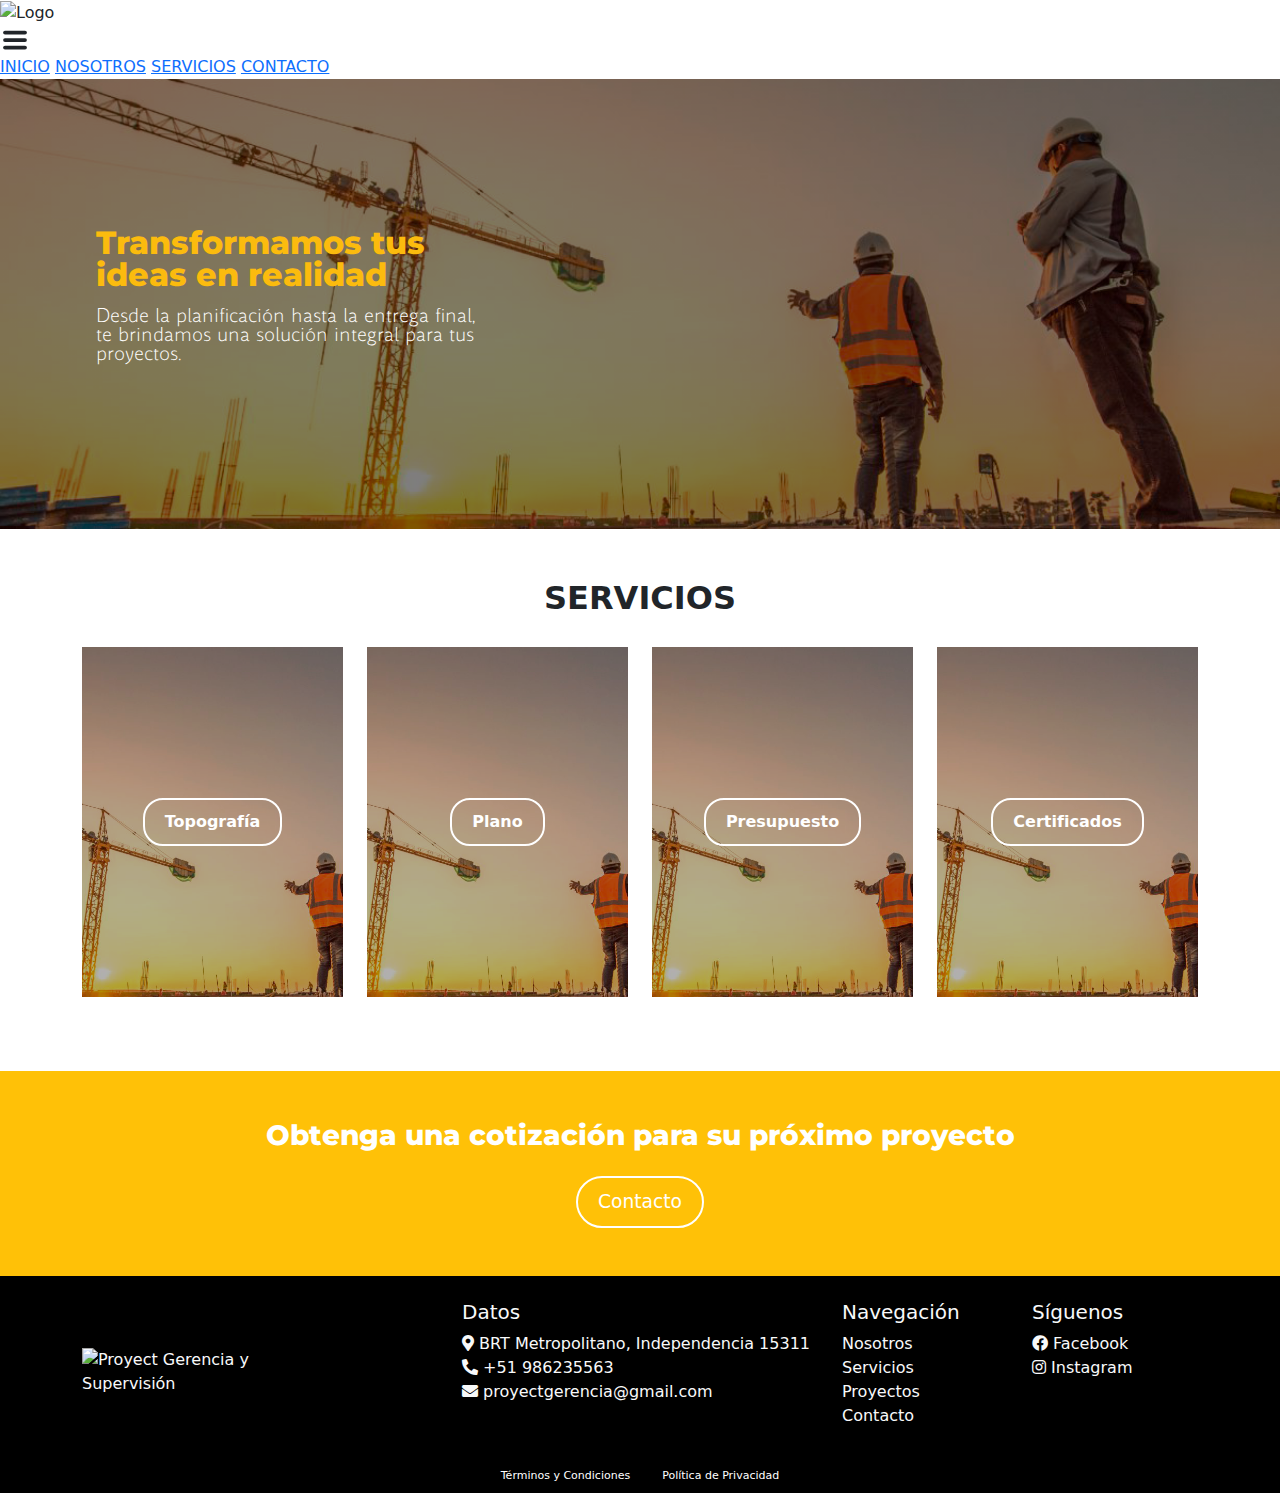
==== inicio.html @ 31e63cb6 "Nosotros, Contacto y formContacto" ====
<!DOCTYPE html>
<html lang="es">
<head>
    <meta charset="UTF-8">
    <meta name="viewport" content="width=device-width, initial-scale=1.0">
    <title>Nosotros</title>
    <!-- Font Awesome (Iconos) -->
    <link href="https://cdnjs.cloudflare.com/ajax/libs/font-awesome/5.10.0/css/all.min.css" rel="stylesheet">
    <!-- Enlace a Bootstrap -->
    <link href="https://cdn.jsdelivr.net/npm/bootstrap@5.3.3/dist/css/bootstrap.min.css" rel="stylesheet" integrity="sha384-QWTKZyjpPEjISv5WaRU9OFeRpok6YctnYmDr5pNlyT2bRjXh0JMhjY6hW+ALEwIH" crossorigin="anonymous">
    <!-- JavaScript para cargar componentes -->
    <script src="/js/scripts.js" defer></script>
    <!-- Enlace al archivo CSS --> 
    <link rel="stylesheet" href="/css/styles.css">
    <!-- CSS - Header -->
    <link href="../css/style_header.css" rel="stylesheet">
    <!-- Google Fonts -->
    <link rel="preconnect" href="https://fonts.googleapis.com">
    <link rel="preconnect" href="https://fonts.gstatic.com" crossorigin>
    <link href="https://fonts.googleapis.com/css2?family=Hind:wght@300;400;500;600;700&family=Montserrat:wght@800&display=swap" rel="stylesheet"> 
</head>
<body>
<!-- Contenedor para el encabezado -->
<div id="navbar-component"></div>

<!-- Sección personalizada del encabezado -->
<div class=" px-5 header-2 header-inicio">
    <div class="col-sm-12 col-lg-5  col-xl-4 mx-lg-5  text-inicio1 ">
         <p>Transformamos tus ideas en realidad</p>
    </div>
    <div class="col-sm-12 col-lg-5 col-xl-4 mx-lg-5 text-inicio2">
        <p>Desde la planificación hasta la entrega final, te brindamos una solución integral para tus proyectos.
        </p>
    </div>
</div>

<!-- Sección de Servicios -->
<section class="servicios-section">
    <div class="container text-center">
        <!-- Título de Servicios -->
        <div class="servicios-titulo">
            <h2>SERVICIOS</h2>
        </div>
        
        <!-- Contenedor de las tarjetas de servicio -->
        <div class="row servicios-imagenes">
            <!-- Tarjeta de Servicio Topografía -->
            <div class="col-12 col-md-3 mb-4">
                <div class="servicio" style="background-image: url('assets/img/img_inicio.png');">
                    <div class="overlay">
                        <a href="#" class="btn-servicio">Topografía</a>
                    </div>
                </div>
            </div>
            <!-- Tarjeta de Servicio Plano -->
            <div class="col-12 col-md-3 mb-4">
                <div class="servicio" style="background-image: url('assets/img/img_inicio.png');">
                    <div class="overlay">
                        <a href="#" class="btn-servicio">Plano</a>
                    </div>
                </div>
            </div>
            <!-- Tarjeta de Servicio Presupuesto -->
            <div class="col-12 col-md-3 mb-4">
                <div class="servicio" style="background-image: url('assets/img/img_inicio.png');">
                    <div class="overlay">
                        <a href="#" class="btn-servicio">Presupuesto</a>
                    </div>
                </div>
            </div>
            <!-- Tarjeta de Servicio Certificados -->
            <div class="col-12 col-md-3 mb-4">
                <div class="servicio" style="background-image: url('assets/img/img_inicio.png');">
                    <div class="overlay">
                        <a href="#" class="btn-servicio">Certificados</a>
                    </div>
                </div>
            </div>
        </div>
    </div>
</section>  
<!-- Sección de Contacto -->
<section class="bg-warning text-center py-5 contac">
    <div class="container d-flex flex-column align-items-center">
      <h3 class="text-white subtitle-nosotros2">Obtenga una cotización para su próximo proyecto</h3>
      <a href="contacto.html" class="btn-contacto mt-3">Contacto</a>
    </div>
</section>
  
<!-- El div donde se cargará el footer -->
<div id="footer-placeholder"></div>

<!-- Script de bootstrap -->
<script src="https://cdn.jsdelivr.net/npm/bootstrap@5.3.3/dist/js/bootstrap.bundle.min.js" integrity="sha384-YvpcrYf0tY3lHB60NNkmXc5s9fDVZLESaAA55NDzOxhy9GkcIdslK1eN7N6jIeHz" crossorigin="anonymous"></script>
</body>
</html>
---- css/style_header.css ----
.header-1 {
    background-color: black;
    padding-top: 120px; 
    
    height: 260px; width: 100%; 
    display: flex; 
    flex-direction: column; 
    align-items: center;
}
.header-2{
    background-image: linear-gradient(rgba(0, 0, 0, 0.5), rgba(0, 0, 0, 0.5)), url(../assets/img/img_n.jpg);   
    width: 100%;
    height: 450px;
    background-size: cover;
    background-position: center;
    background-repeat: no-repeat;

    display: flex;
    flex-direction: column;
    align-items: flex-start;
    justify-content: center;
}

.header-inicio{
    background-image: linear-gradient(rgba(0, 0, 0, 0.5), rgba(0, 0, 0, 0.5)), url(../assets/img/img_inicio.png);
    background-position: bottom;
}
.text-inicio1 {  
    font-family: 'Montserrat', sans-serif;
    color: #fbbb0e;
    font-size: 24pt;
    font-weight: 800;
    text-align: left;
    line-height: 1;
}
.text-inicio2 {  
    text-align: left;
    color: #ffffff;
    font-size: 14pt;
    font-family: 'Amulya-Light', sans-serif;
    line-height: 1;
}
.subtitle-nosotros{
    font-family: 'Montserrat', sans-serif;
    font-size: 21pt;
    font-weight: 800;
    padding-bottom: 15px;

}
.subtitle-nosotros2 {
    font-family: 'Montserrat', sans-serif;
    font-size: 21pt;
    font-weight: 800;
    transition: font-size 0.3s ease;
    
}
.parrafo-nosotros{
    font-family: 'Amulya-Light', sans-serif;
}
.contac:hover .subtitle-nosotros2 {
    font-size: 24pt; /* Tamaño del texto cuando se pasa el mouse sobre la sección */
    transform: scale(1.1); 
}

.btn-contacto{
    padding: 10px 20px;              
    border: 2px solid white;        
    background-color: transparent;   
    color: white;                   
    border-radius: 30px;             
    cursor: pointer;                 
    font-size: 16px;                 
    transition: background-color 0.3s, color 0.3s; 
    text-decoration: none;
    font-size: 14pt;
  }
  .btn-contacto:hover{
    background-color: white;        
    color: black; 
  }
.text-nosotros1 {  
    font-family: 'Montserrat', sans-serif;
    color: #ffffff;
    font-size: 24pt;
    font-weight: 800;
    text-align: left;
}
.text-nosotros2 {  
    text-align: left;
    color: #ffffff;
    font-size: 14pt;
    font-family: 'Amulya-Light', sans-serif;
  
}


.titulo-head {
    font-family: 'Montserrat', sans-serif;
    color: #ffffff;
    font-size: 25pt;
    font-weight: 900;
}
.subtitulo-head {
    font-family: 'Hind', sans-serif;
    color: #fbbb0e;
    font-size: 20pt;
    font-weight: 400;
}

/* Estilo para la sección de Servicios */
.servicios-section {
    padding: 50px 0;
}

/* Título de la sección */
.servicios-titulo h2 {
    font-weight: bold;
    margin-bottom: 30px;
}


.servicio {
    position: relative;
    height: 350px;
    background-size: cover;
    background-position: center center;
    
    overflow: hidden;
    transition: transform 0.5s ease;
}

.servicio:hover {
    transform: scale(1.05); /
}

.overlay {
    position: absolute;
    top: 0;
    left: 0;
    right: 0;
    bottom: 0;
    background-color: rgba(0, 0, 0, 0.3); 
    display: flex;
    align-items: center;
    justify-content: center;
}


.btn-servicio {
    background-color: transparent;
    color: white;
    border: 2px solid white;
    padding: 10px 20px;
    border-radius: 20px; 
    font-weight: bold;
    text-decoration: none;
    transition: background-color 0.3s ease, color 0.3s ease;
}

.btn-servicio:hover {
    background-color: white; /* Fondo blanco al pasar el mouse */
    color: black; /* Cambia el texto a negro */
}

/* Responsividad */
@media (max-width: 768px) {
    .servicio {
        height: 250px;
    }
}

@media (max-width: 576px) {
    .servicio {
        height: 150px;
    }
}

/* Fonts */
@font-face {
    font-family: 'Amulya-Light';
    src: url('../assets/fonts/Amulya-Light.otf') format('truetype');
    font-weight: normal;
    font-style: normal;
}
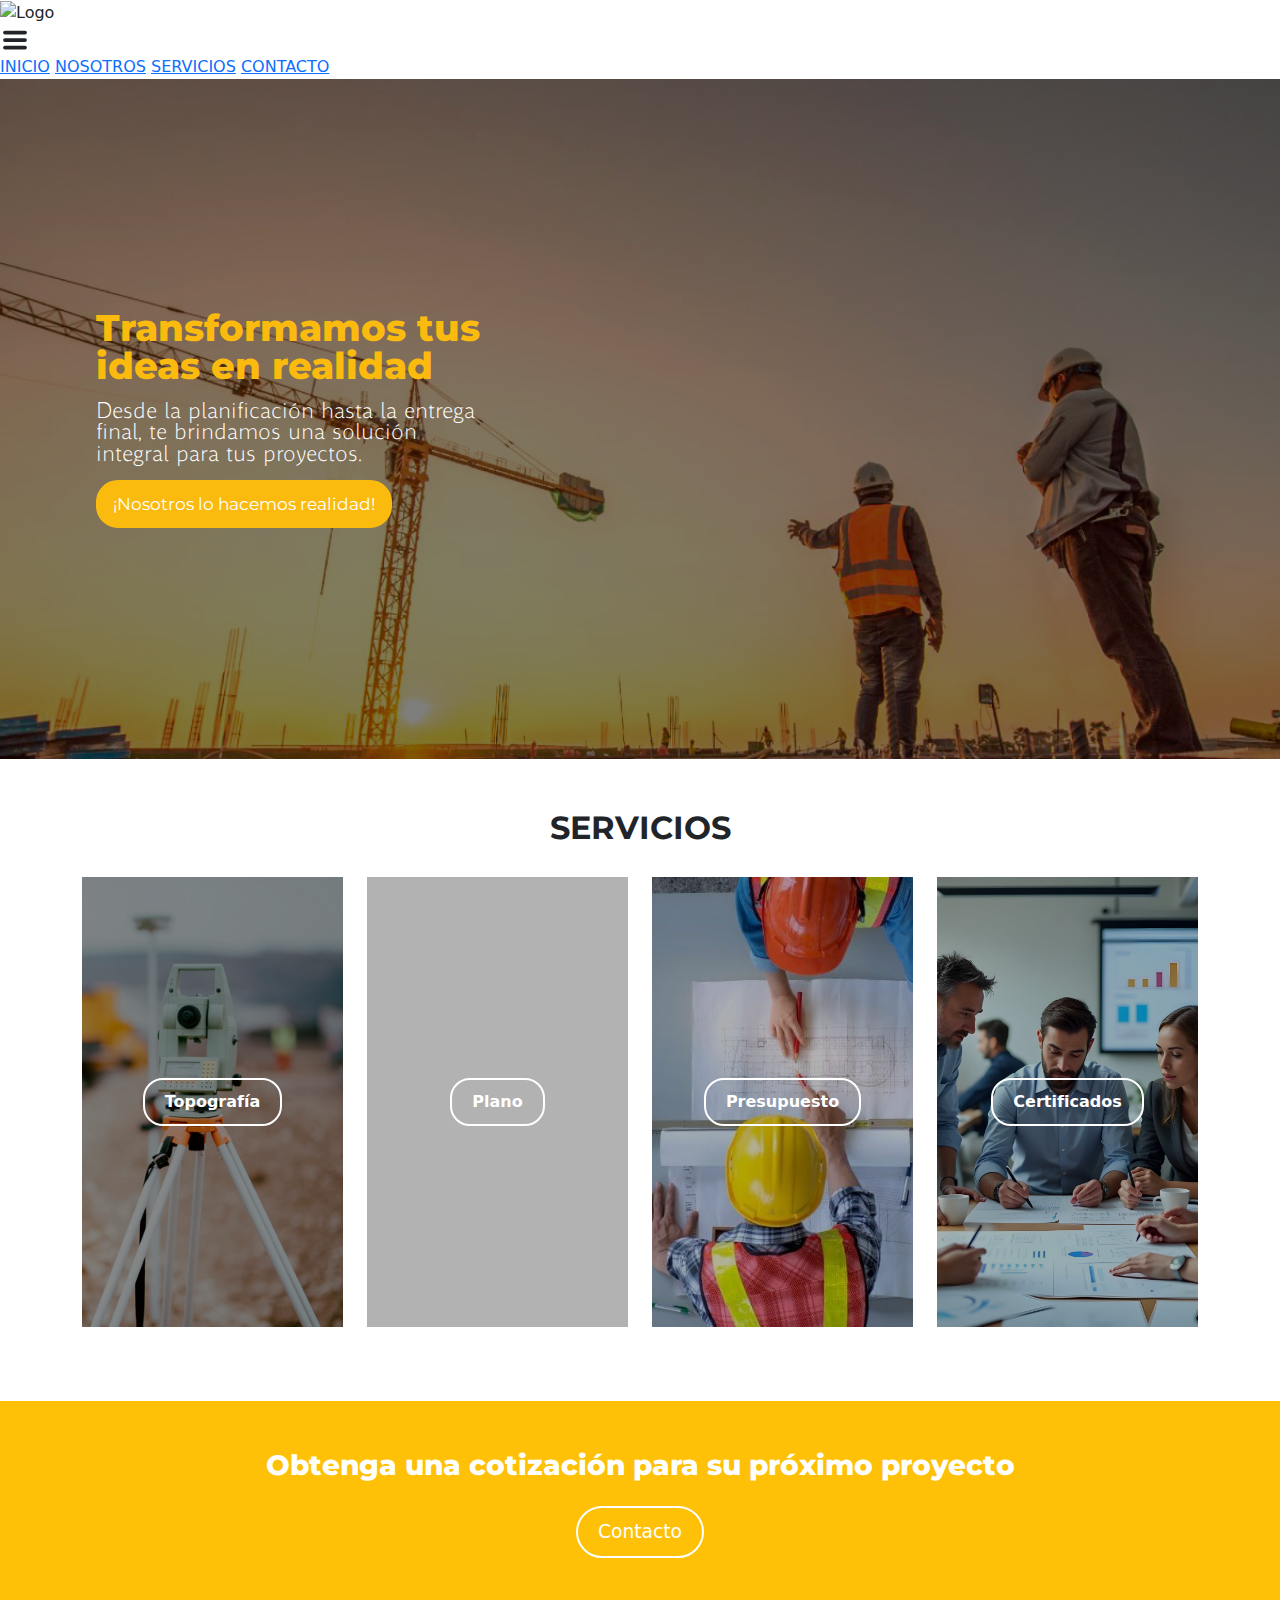
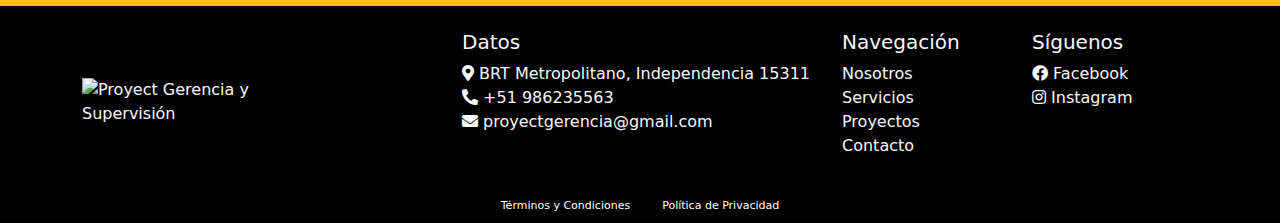
==== commit f935ec1d: "Merge pull request #4 from yanelicp/valery" ====
--- a/inicio.html
+++ b/inicio.html
@@ -3,7 +3,7 @@
 <head>
     <meta charset="UTF-8">
     <meta name="viewport" content="width=device-width, initial-scale=1.0">
-    <title>Nosotros</title>
+    <title>Inicio</title>
     <!-- Font Awesome (Iconos) -->
     <link href="https://cdnjs.cloudflare.com/ajax/libs/font-awesome/5.10.0/css/all.min.css" rel="stylesheet">
     <!-- Enlace a Bootstrap -->
@@ -32,10 +32,13 @@
         <p>Desde la planificación hasta la entrega final, te brindamos una solución integral para tus proyectos.
         </p>
     </div>
+    <div class="col-sm-12 col-lg-5 col-xl-3 mx-lg-5 text-inicio3">
+        <p>¡Nosotros lo hacemos realidad!</p>
+    </div>
 </div>
 
 <!-- Sección de Servicios -->
-<section class="servicios-section">
+<section class="servicios-section" id="servicios-section">
     <div class="container text-center">
         <!-- Título de Servicios -->
         <div class="servicios-titulo">
@@ -46,15 +49,15 @@
         <div class="row servicios-imagenes">
             <!-- Tarjeta de Servicio Topografía -->
             <div class="col-12 col-md-3 mb-4">
-                <div class="servicio" style="background-image: url('assets/img/img_inicio.png');">
+                <div class="servicio" style="background-image: url('assets/img/portada-topografia.jpg');">
                     <div class="overlay">
-                        <a href="#" class="btn-servicio">Topografía</a>
+                        <a href="./pages/servicios_topografia.html" class="btn-servicio">Topografía</a>
                     </div>
                 </div>
             </div>
             <!-- Tarjeta de Servicio Plano -->
             <div class="col-12 col-md-3 mb-4">
-                <div class="servicio" style="background-image: url('assets/img/img_inicio.png');">
+                <div class="servicio" style="background-image: url('assets/img/portada-plano.jpg');">
                     <div class="overlay">
                         <a href="#" class="btn-servicio">Plano</a>
                     </div>
@@ -62,17 +65,17 @@
             </div>
             <!-- Tarjeta de Servicio Presupuesto -->
             <div class="col-12 col-md-3 mb-4">
-                <div class="servicio" style="background-image: url('assets/img/img_inicio.png');">
+                <div class="servicio" style="background-image: url('assets/img/portada-presupuestos.jpg');">
                     <div class="overlay">
-                        <a href="#" class="btn-servicio">Presupuesto</a>
+                        <a href="./pages/servicios_presupuesto.html" class="btn-servicio">Presupuesto</a>
                     </div>
                 </div>
             </div>
             <!-- Tarjeta de Servicio Certificados -->
             <div class="col-12 col-md-3 mb-4">
-                <div class="servicio" style="background-image: url('assets/img/img_inicio.png');">
+                <div class="servicio" style="background-image: url('assets/img/portada-certificados.jpg');">
                     <div class="overlay">
-                        <a href="#" class="btn-servicio">Certificados</a>
+                        <a href="./pages/servicios_certificados.html" class="btn-servicio">Certificados</a>
                     </div>
                 </div>
             </div>
--- a/css/style_header.css
+++ b/css/style_header.css
@@ -10,7 +10,7 @@
 .header-2{
     background-image: linear-gradient(rgba(0, 0, 0, 0.5), rgba(0, 0, 0, 0.5)), url(../assets/img/img_n.jpg);   
     width: 100%;
-    height: 450px;
+    height: 680px;
     background-size: cover;
     background-position: center;
     background-repeat: no-repeat;
@@ -28,7 +28,7 @@
 .text-inicio1 {  
     font-family: 'Montserrat', sans-serif;
     color: #fbbb0e;
-    font-size: 24pt;
+    font-size: 28pt;
     font-weight: 800;
     text-align: left;
     line-height: 1;
@@ -36,10 +36,29 @@
 .text-inicio2 {  
     text-align: left;
     color: #ffffff;
-    font-size: 14pt;
+    font-size: 16pt;
     font-family: 'Amulya-Light', sans-serif;
     line-height: 1;
 }
+.text-inicio3 {  
+    font-family: 'Montserrat', sans-serif;
+    background-color: #fbbb0e;
+    color:#ffffff;
+    border: 6px solid #fbbb0e;
+    border-radius:  22px;
+    font-size: 13pt;
+    justify-items: center;
+    align-items: center; /* Centrar verticalmente */
+    text-align: center;
+    margin: 0px;
+
+}
+
+.text-inicio3 p {
+    margin: 0px;
+    padding: 5px;
+}
+
 .subtitle-nosotros{
     font-family: 'Montserrat', sans-serif;
     font-size: 21pt;
@@ -115,13 +134,14 @@
 /* Título de la sección */
 .servicios-titulo h2 {
     font-weight: bold;
+    font-family: 'Montserrat', sans-serif;
     margin-bottom: 30px;
 }
 
 
 .servicio {
     position: relative;
-    height: 350px;
+    height: 450px;
     background-size: cover;
     background-position: center center;
     
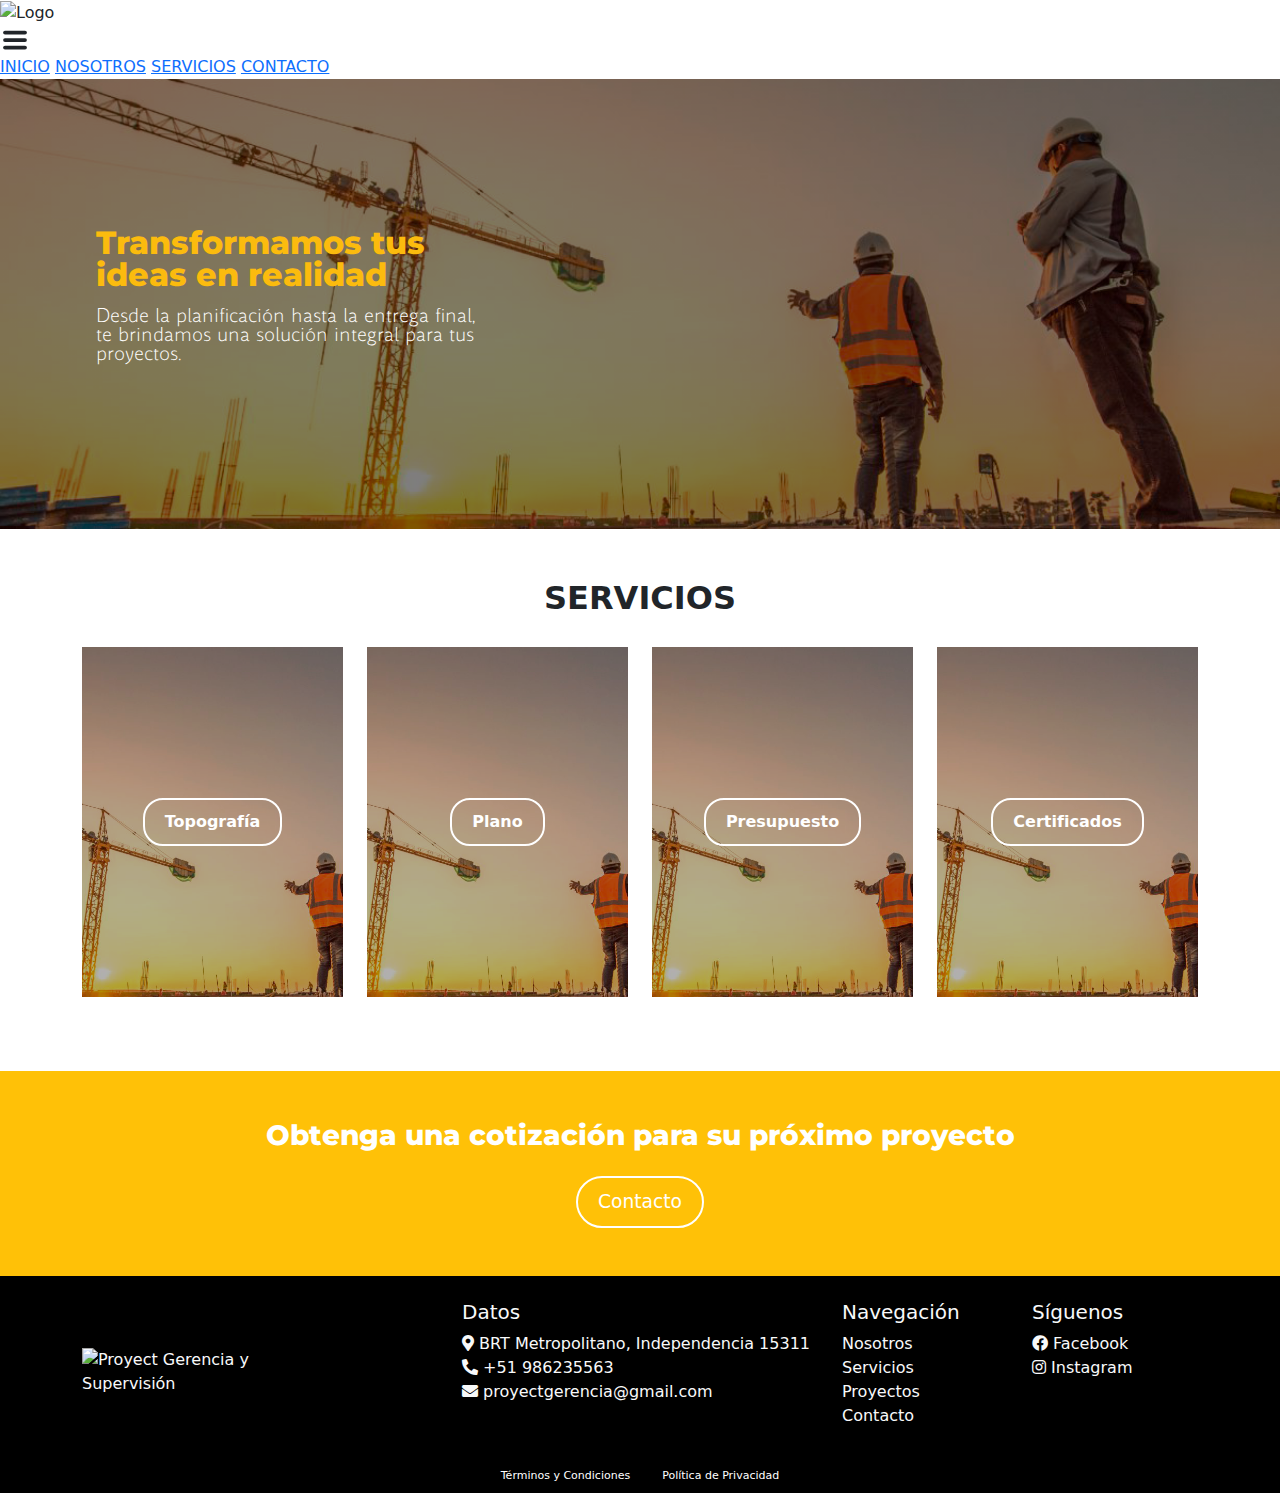
==== commit c7a8962e: "cambio de portada" ====
--- a/inicio.html
+++ b/inicio.html
@@ -3,7 +3,7 @@
 <head>
     <meta charset="UTF-8">
     <meta name="viewport" content="width=device-width, initial-scale=1.0">
-    <title>Inicio</title>
+    <title>Nosotros</title>
     <!-- Font Awesome (Iconos) -->
     <link href="https://cdnjs.cloudflare.com/ajax/libs/font-awesome/5.10.0/css/all.min.css" rel="stylesheet">
     <!-- Enlace a Bootstrap -->
@@ -32,13 +32,10 @@
         <p>Desde la planificación hasta la entrega final, te brindamos una solución integral para tus proyectos.
         </p>
     </div>
-    <div class="col-sm-12 col-lg-5 col-xl-3 mx-lg-5 text-inicio3">
-        <p>¡Nosotros lo hacemos realidad!</p>
-    </div>
 </div>
 
 <!-- Sección de Servicios -->
-<section class="servicios-section" id="servicios-section">
+<section class="servicios-section">
     <div class="container text-center">
         <!-- Título de Servicios -->
         <div class="servicios-titulo">
@@ -49,15 +46,15 @@
         <div class="row servicios-imagenes">
             <!-- Tarjeta de Servicio Topografía -->
             <div class="col-12 col-md-3 mb-4">
-                <div class="servicio" style="background-image: url('assets/img/portada-topografia.jpg');">
+                <div class="servicio" style="background-image: url('assets/img/img_inicio.png');">
                     <div class="overlay">
-                        <a href="./pages/servicios_topografia.html" class="btn-servicio">Topografía</a>
+                        <a href="#" class="btn-servicio">Topografía</a>
                     </div>
                 </div>
             </div>
             <!-- Tarjeta de Servicio Plano -->
             <div class="col-12 col-md-3 mb-4">
-                <div class="servicio" style="background-image: url('assets/img/portada-plano.jpg');">
+                <div class="servicio" style="background-image: url('assets/img/img_inicio.png');">
                     <div class="overlay">
                         <a href="#" class="btn-servicio">Plano</a>
                     </div>
@@ -65,17 +62,17 @@
             </div>
             <!-- Tarjeta de Servicio Presupuesto -->
             <div class="col-12 col-md-3 mb-4">
-                <div class="servicio" style="background-image: url('assets/img/portada-presupuestos.jpg');">
+                <div class="servicio" style="background-image: url('assets/img/img_inicio.png');">
                     <div class="overlay">
-                        <a href="./pages/servicios_presupuesto.html" class="btn-servicio">Presupuesto</a>
+                        <a href="#" class="btn-servicio">Presupuesto</a>
                     </div>
                 </div>
             </div>
             <!-- Tarjeta de Servicio Certificados -->
             <div class="col-12 col-md-3 mb-4">
-                <div class="servicio" style="background-image: url('assets/img/portada-certificados.jpg');">
+                <div class="servicio" style="background-image: url('assets/img/img_inicio.png');">
                     <div class="overlay">
-                        <a href="./pages/servicios_certificados.html" class="btn-servicio">Certificados</a>
+                        <a href="#" class="btn-servicio">Certificados</a>
                     </div>
                 </div>
             </div>
@@ -86,7 +83,7 @@
 <section class="bg-warning text-center py-5 contac">
     <div class="container d-flex flex-column align-items-center">
       <h3 class="text-white subtitle-nosotros2">Obtenga una cotización para su próximo proyecto</h3>
-      <a href="contacto.html" class="btn-contacto mt-3">Contacto</a>
+      <a href="./pages/contacto.html" class="btn-contacto mt-3">Contacto</a>
     </div>
 </section>
   
--- a/css/style_header.css
+++ b/css/style_header.css
@@ -8,9 +8,9 @@
     align-items: center;
 }
 .header-2{
-    background-image: linear-gradient(rgba(0, 0, 0, 0.5), rgba(0, 0, 0, 0.5)), url(../assets/img/img_n.jpg);   
+    background-image: linear-gradient(rgba(0, 0, 0, 0.5), rgba(0, 0, 0, 0.5)), url(../assets/img/portada-nosotros.jpg);   
     width: 100%;
-    height: 680px;
+    height: 450px;
     background-size: cover;
     background-position: center;
     background-repeat: no-repeat;
@@ -28,7 +28,7 @@
 .text-inicio1 {  
     font-family: 'Montserrat', sans-serif;
     color: #fbbb0e;
-    font-size: 28pt;
+    font-size: 24pt;
     font-weight: 800;
     text-align: left;
     line-height: 1;
@@ -36,29 +36,10 @@
 .text-inicio2 {  
     text-align: left;
     color: #ffffff;
-    font-size: 16pt;
+    font-size: 14pt;
     font-family: 'Amulya-Light', sans-serif;
     line-height: 1;
 }
-.text-inicio3 {  
-    font-family: 'Montserrat', sans-serif;
-    background-color: #fbbb0e;
-    color:#ffffff;
-    border: 6px solid #fbbb0e;
-    border-radius:  22px;
-    font-size: 13pt;
-    justify-items: center;
-    align-items: center; /* Centrar verticalmente */
-    text-align: center;
-    margin: 0px;
-
-}
-
-.text-inicio3 p {
-    margin: 0px;
-    padding: 5px;
-}
-
 .subtitle-nosotros{
     font-family: 'Montserrat', sans-serif;
     font-size: 21pt;
@@ -134,14 +115,13 @@
 /* Título de la sección */
 .servicios-titulo h2 {
     font-weight: bold;
-    font-family: 'Montserrat', sans-serif;
     margin-bottom: 30px;
 }
 
 
 .servicio {
     position: relative;
-    height: 450px;
+    height: 350px;
     background-size: cover;
     background-position: center center;
     
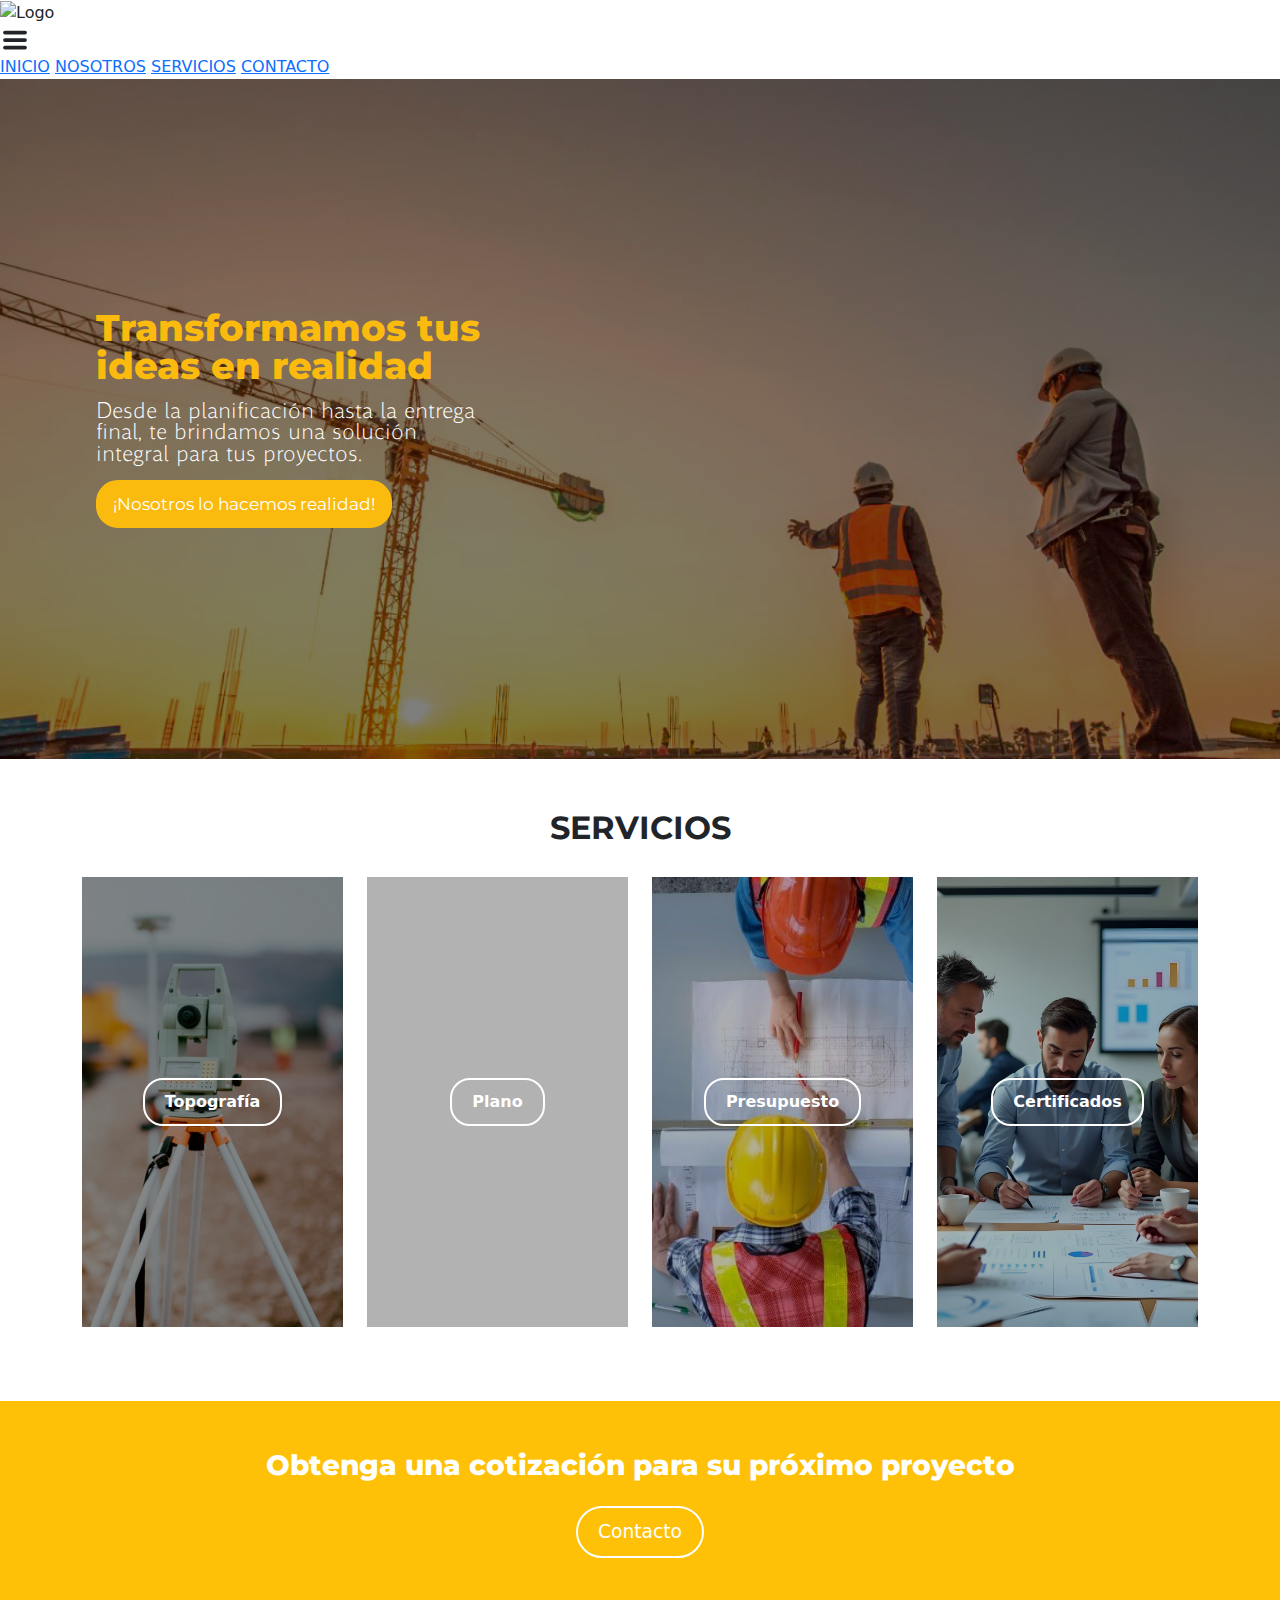
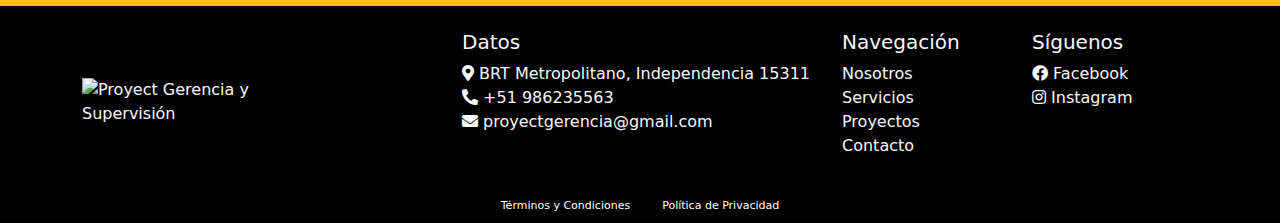
==== commit 2f47efdc: "Merge pull request #5 from yanelicp/yaneli" ====
--- a/inicio.html
+++ b/inicio.html
@@ -3,7 +3,7 @@
 <head>
     <meta charset="UTF-8">
     <meta name="viewport" content="width=device-width, initial-scale=1.0">
-    <title>Nosotros</title>
+    <title>Inicio</title>
     <!-- Font Awesome (Iconos) -->
     <link href="https://cdnjs.cloudflare.com/ajax/libs/font-awesome/5.10.0/css/all.min.css" rel="stylesheet">
     <!-- Enlace a Bootstrap -->
@@ -32,10 +32,13 @@
         <p>Desde la planificación hasta la entrega final, te brindamos una solución integral para tus proyectos.
         </p>
     </div>
+    <div class="col-sm-12 col-lg-5 col-xl-3 mx-lg-5 text-inicio3">
+        <p>¡Nosotros lo hacemos realidad!</p>
+    </div>
 </div>
 
 <!-- Sección de Servicios -->
-<section class="servicios-section">
+<section class="servicios-section" id="servicios-section">
     <div class="container text-center">
         <!-- Título de Servicios -->
         <div class="servicios-titulo">
@@ -46,15 +49,15 @@
         <div class="row servicios-imagenes">
             <!-- Tarjeta de Servicio Topografía -->
             <div class="col-12 col-md-3 mb-4">
-                <div class="servicio" style="background-image: url('assets/img/img_inicio.png');">
+                <div class="servicio" style="background-image: url('assets/img/portada-topografia.jpg');">
                     <div class="overlay">
-                        <a href="#" class="btn-servicio">Topografía</a>
+                        <a href="./pages/servicios_topografia.html" class="btn-servicio">Topografía</a>
                     </div>
                 </div>
             </div>
             <!-- Tarjeta de Servicio Plano -->
             <div class="col-12 col-md-3 mb-4">
-                <div class="servicio" style="background-image: url('assets/img/img_inicio.png');">
+                <div class="servicio" style="background-image: url('assets/img/portada-plano.jpg');">
                     <div class="overlay">
                         <a href="#" class="btn-servicio">Plano</a>
                     </div>
@@ -62,17 +65,17 @@
             </div>
             <!-- Tarjeta de Servicio Presupuesto -->
             <div class="col-12 col-md-3 mb-4">
-                <div class="servicio" style="background-image: url('assets/img/img_inicio.png');">
+                <div class="servicio" style="background-image: url('assets/img/portada-presupuestos.jpg');">
                     <div class="overlay">
-                        <a href="#" class="btn-servicio">Presupuesto</a>
+                        <a href="./pages/servicios_presupuesto.html" class="btn-servicio">Presupuesto</a>
                     </div>
                 </div>
             </div>
             <!-- Tarjeta de Servicio Certificados -->
             <div class="col-12 col-md-3 mb-4">
-                <div class="servicio" style="background-image: url('assets/img/img_inicio.png');">
+                <div class="servicio" style="background-image: url('assets/img/portada-certificados.jpg');">
                     <div class="overlay">
-                        <a href="#" class="btn-servicio">Certificados</a>
+                        <a href="./pages/servicios_certificados.html" class="btn-servicio">Certificados</a>
                     </div>
                 </div>
             </div>
--- a/css/style_header.css
+++ b/css/style_header.css
@@ -10,7 +10,7 @@
 .header-2{
     background-image: linear-gradient(rgba(0, 0, 0, 0.5), rgba(0, 0, 0, 0.5)), url(../assets/img/portada-nosotros.jpg);   
     width: 100%;
-    height: 450px;
+    height: 680px;
     background-size: cover;
     background-position: center;
     background-repeat: no-repeat;
@@ -28,7 +28,7 @@
 .text-inicio1 {  
     font-family: 'Montserrat', sans-serif;
     color: #fbbb0e;
-    font-size: 24pt;
+    font-size: 28pt;
     font-weight: 800;
     text-align: left;
     line-height: 1;
@@ -36,10 +36,29 @@
 .text-inicio2 {  
     text-align: left;
     color: #ffffff;
-    font-size: 14pt;
+    font-size: 16pt;
     font-family: 'Amulya-Light', sans-serif;
     line-height: 1;
 }
+.text-inicio3 {  
+    font-family: 'Montserrat', sans-serif;
+    background-color: #fbbb0e;
+    color:#ffffff;
+    border: 6px solid #fbbb0e;
+    border-radius:  22px;
+    font-size: 13pt;
+    justify-items: center;
+    align-items: center; /* Centrar verticalmente */
+    text-align: center;
+    margin: 0px;
+
+}
+
+.text-inicio3 p {
+    margin: 0px;
+    padding: 5px;
+}
+
 .subtitle-nosotros{
     font-family: 'Montserrat', sans-serif;
     font-size: 21pt;
@@ -115,13 +134,14 @@
 /* Título de la sección */
 .servicios-titulo h2 {
     font-weight: bold;
+    font-family: 'Montserrat', sans-serif;
     margin-bottom: 30px;
 }
 
 
 .servicio {
     position: relative;
-    height: 350px;
+    height: 450px;
     background-size: cover;
     background-position: center center;
     
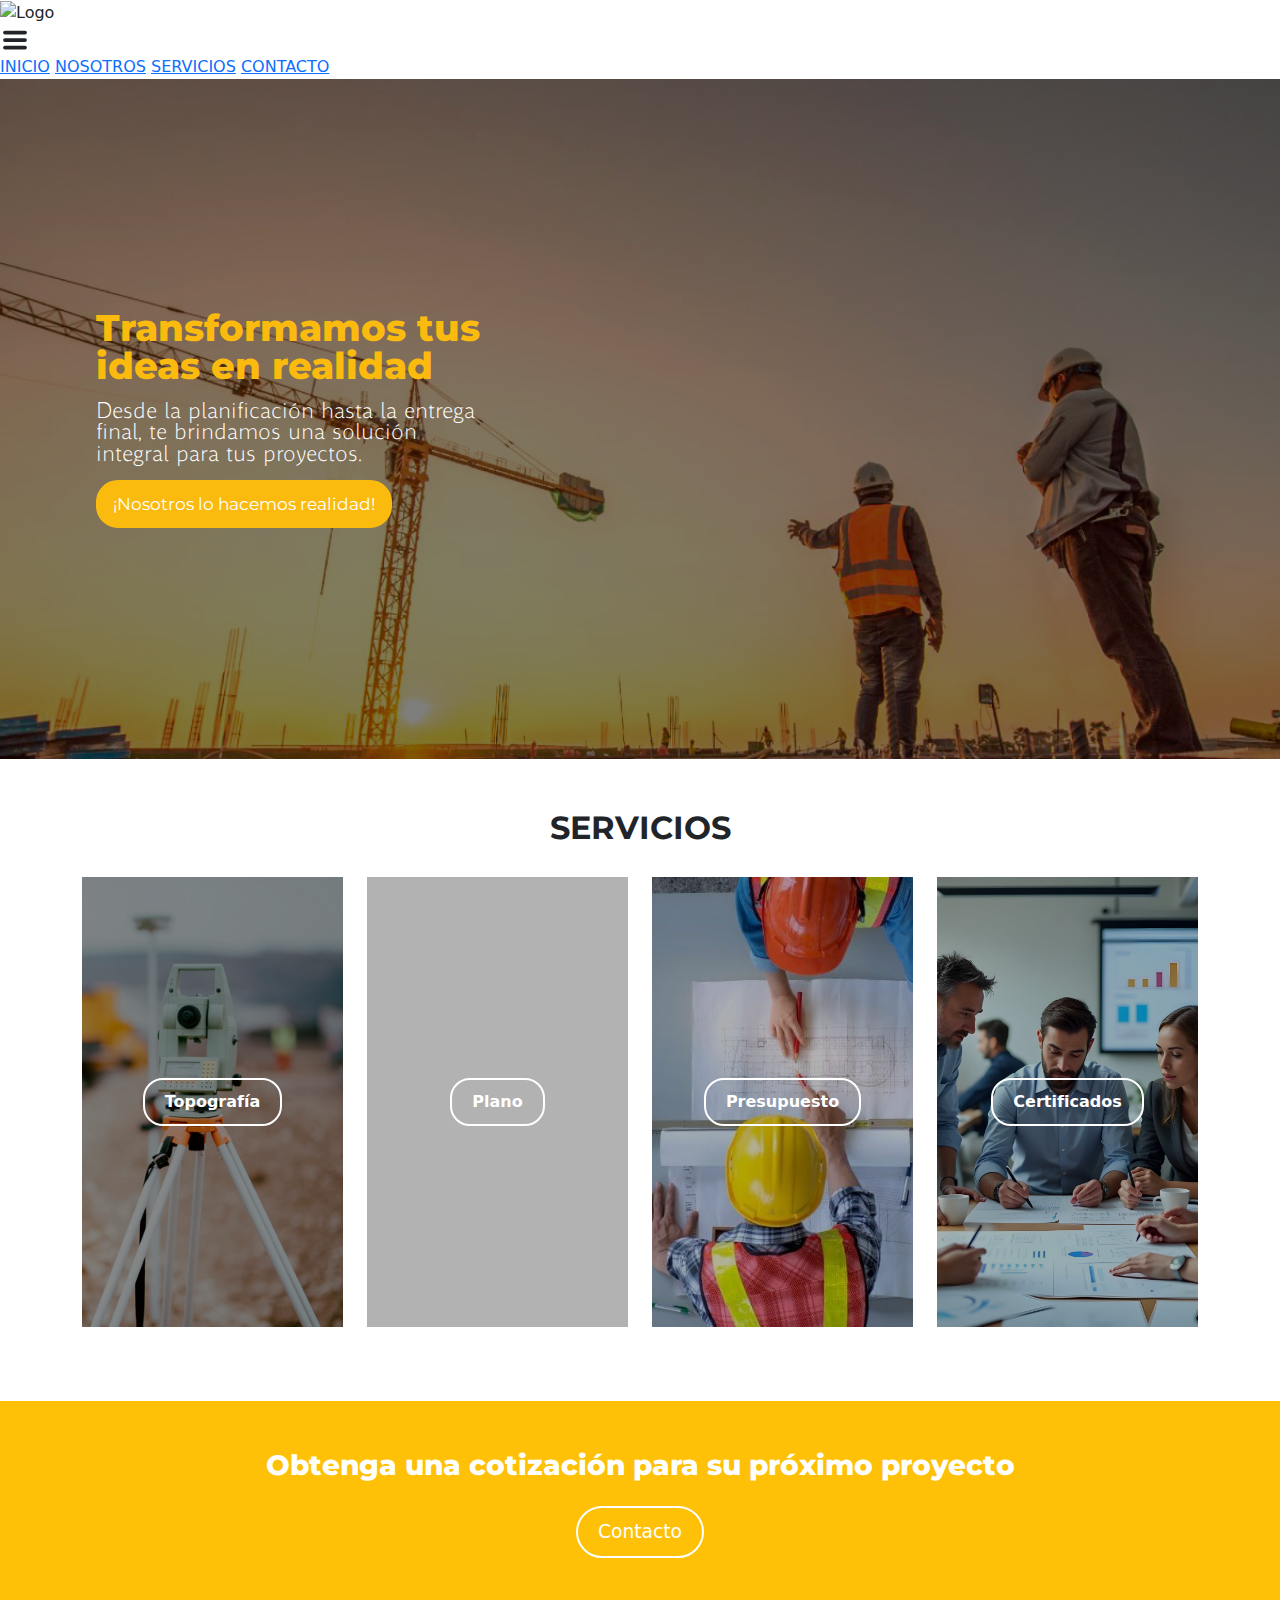
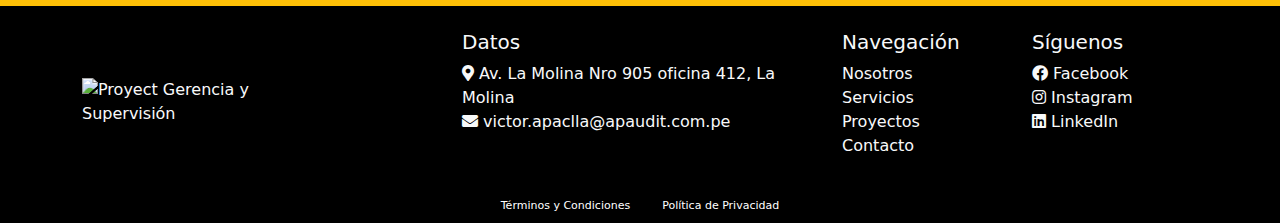
==== commit ba98bf16: "cambios" ====
--- a/inicio.html
+++ b/inicio.html
@@ -9,11 +9,11 @@
     <!-- Enlace a Bootstrap -->
     <link href="https://cdn.jsdelivr.net/npm/bootstrap@5.3.3/dist/css/bootstrap.min.css" rel="stylesheet" integrity="sha384-QWTKZyjpPEjISv5WaRU9OFeRpok6YctnYmDr5pNlyT2bRjXh0JMhjY6hW+ALEwIH" crossorigin="anonymous">
     <!-- JavaScript para cargar componentes -->
-    <script src="/js/scripts.js" defer></script>
+    <script src="./js/scripts.js" defer></script>
     <!-- Enlace al archivo CSS --> 
-    <link rel="stylesheet" href="/css/styles.css">
+    <link rel="stylesheet" href="./css/styles.css">
     <!-- CSS - Header -->
-    <link href="../css/style_header.css" rel="stylesheet">
+    <link href="./css/style_header.css" rel="stylesheet">
     <!-- Google Fonts -->
     <link rel="preconnect" href="https://fonts.googleapis.com">
     <link rel="preconnect" href="https://fonts.gstatic.com" crossorigin>
@@ -59,7 +59,7 @@
             <div class="col-12 col-md-3 mb-4">
                 <div class="servicio" style="background-image: url('assets/img/portada-plano.jpg');">
                     <div class="overlay">
-                        <a href="#" class="btn-servicio">Plano</a>
+                        <a href="./pages/servicios_planos.html" class="btn-servicio">Plano</a>
                     </div>
                 </div>
             </div>
